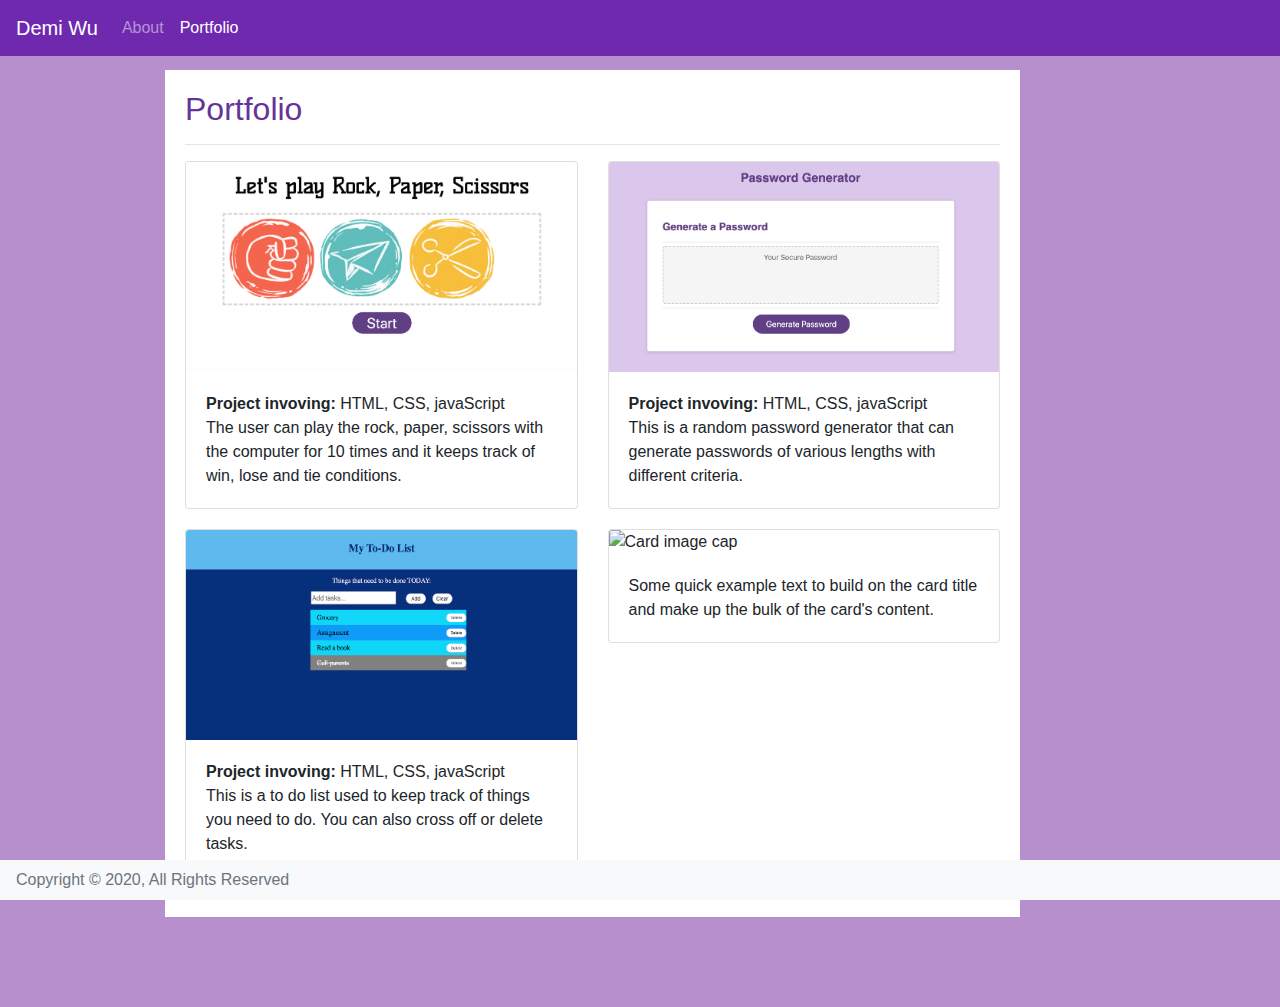
==== Portfolio.html @ 594d03e0 "add new projects" ====
<!DOCTYPE html>
<html>

<head>
    <meta charset="UTF-8">
    <meta name="viewport" content="width=device-width, initial-scale=1.0">
    <title>Portfolio</title>

    <link rel="stylesheet" href="https://maxcdn.bootstrapcdn.com/bootstrap/4.0.0/css/bootstrap.min.css"
        integrity="sha384-Gn5384xqQ1aoWXA+058RXPxPg6fy4IWvTNh0E263XmFcJlSAwiGgFAW/dAiS6JXm" crossorigin="anonymous">
    <link href="css/style-protfolio.css" type="text/css" rel="stylesheet">
    <script src="https://kit.fontawesome.com/29e5db4ce1.js" crossorigin="anonymous"></script>
</head>

<body>
    <!-- Navbar -->
    <nav class="navbar navbar-expand-sm navbar-dark fixed-top nav-color">
        <span class="navbar-brand mb-0 h1">Demi Wu</span>
        <button class="navbar-toggler" type="button" data-toggle="collapse" data-target="#navbarNavAltMarkup"
            aria-controls="navbarNavAltMarkup" aria-expanded="false" aria-label="Toggle navigation">
            <span class="navbar-toggler-icon"></span>
        </button>
        <div class="collapse navbar-collapse" id="navbarNavAltMarkup">
            <div class="navbar-nav">
                <a class="nav-item nav-link" href="index.html">About</a>
                <a class="nav-item nav-link active" href="Portfolio.html">Portfolio</a>
            </div>
        </div>
    </nav>

    <!-- cards for projects -->
    <div class="container">
        <div class="row">
            <div class="col-1">
            </div>
            <div class="col-9 main">
                <h2>Portfolio</h2>
                <hr>
                <div class="row">
                    <div class="col-sm-6">
                        <div class="card card-custom">
                            <a href="https://demiwu96.github.io/Rock_Paper_Scissor/" target="_blank"><img
                                    class="card-img-top" src="image/RPS.png"
                                    alt="screen shot of the rock paper scissors game"></a>
                            <div class="card-body">
                                <p class="card-text"><strong>Project invoving:</strong> HTML, CSS, javaScript<br>
                                    The user can play the rock, paper, scissors with the computer for 10
                                    times and it keeps track of win, lose and tie conditions.
                                </p>
                            </div>
                        </div>
                    </div>
                    <div class="col-sm-6">
                        <div class="card card-custom">
                            <a href="https://demiwu96.github.io/Assignment-3_Password_Generator/" target="_blank"><img
                                    class="card-img-top" src="image/password.png"
                                    alt="screen shot of the password generator"></a>
                            <div class="card-body">
                                <p class="card-text"><strong>Project invoving:</strong> HTML, CSS, javaScript<br>
                                    This is a random password generator that can generate passwords of various lengths
                                    with different criteria.
                                </p>
                            </div>
                        </div>
                    </div>
                </div>
                <div class="row">
                    <div class="col-sm-6">
                        <div class="card card-custom">
                            <a href=" https://demiwu96.github.io/To_Do_List/" target="_blank"><img class="card-img-top"
                                    src="image/toDoList.png" alt="screen shot of to do list"></a>
                            <div class="card-body">
                                <p class="card-text"><strong>Project invoving:</strong> HTML, CSS, javaScript<br>
                                    This is a to do list used to keep track of things you need to do. You can also cross
                                    off or delete tasks.
                                </p>
                            </div>
                        </div>
                    </div>
                    <div class="col-sm-6">
                        <div class="card card-custom">
                            <img class="card-img-top" src="http://placehold.it/150x100" alt="Card image cap">
                            <div class="card-body">
                                <p class="card-text">Some quick example text to build on the card title and make up the
                                    bulk
                                    of
                                    the card's content.</p>
                            </div>
                        </div>
                    </div>
                </div>
            </div>
            <div class="col-2">
            </div>
        </div>
    </div>

    <div id="contact-info">
        <div class="icon">
            <a href="mailto:demiwu96@gmail.com"><i class="fas fa-envelope-open-text"></i></a>
            <a href="https://github.com/demiwu96" target="_blank"><i class="fab fa-github-alt"></i></a>
            <a href="www.linkedin.com/in/demiwu-fnh" target="_blank"><i class="fab fa-linkedin"></i></a>
        </div>
    </div>

    <!-- footer -->
    <nav class="navbar fixed-bottom navbar-light bg-light">
        <span class="text-muted">Copyright © 2020, All Rights Reserved</span>
    </nav>
    <!-- <footer class="footer">
        <div class="container">
            <span class="text-muted">Copyright © 2020, Demi Wu. All Rights Reserved</span>
        </div>
    </footer> -->

    <!-- javaScript scripts from bootstrap -->
    <script src="https://code.jquery.com/jquery-3.4.1.slim.min.js"
        integrity="sha384-J6qa4849blE2+poT4WnyKhv5vZF5SrPo0iEjwBvKU7imGFAV0wwj1yYfoRSJoZ+n"
        crossorigin="anonymous"></script>
    <script src="https://cdn.jsdelivr.net/npm/popper.js@1.16.0/dist/umd/popper.min.js"
        integrity="sha384-Q6E9RHvbIyZFJoft+2mJbHaEWldlvI9IOYy5n3zV9zzTtmI3UksdQRVvoxMfooAo"
        crossorigin="anonymous"></script>
    <script src="https://stackpath.bootstrapcdn.com/bootstrap/4.4.1/js/bootstrap.min.js"
        integrity="sha384-wfSDF2E50Y2D1uUdj0O3uMBJnjuUD4Ih7YwaYd1iqfktj0Uod8GCExl3Og8ifwB6"
        crossorigin="anonymous"></script>

</body>

</html>
---- css/style-protfolio.css ----
body{
    background-color: rgb(182, 143, 204);
}

.nav-color{
    background-color: rgb(110, 41, 175);
}

h2{
    color: rebeccapurple;
}

.container{
    margin-top: 50px;
}

.main{
    width: 1024px;
    margin-top: 20px; 
    background-color: white;
    padding: 20px 20px;
}

.card-custom{
    margin-bottom: 20px;
}

/* .border{
    border-bottom: solid rgb(179, 179, 179) 2px;
} */

#contact-info{
    text-align: center;
    margin-top: 30px;
}

#icon{
    display: inline-block;
}

.fab{
    font-size: 40px;
    color: rgb(117, 53, 143);
    padding: 0 10px;
}

.fas{
    font-size: 40px;
    color: rgb(117, 53, 143);
    padding: 0 10px;
}

footer{
    background-color: white;
    text-align: center;
}

@media screen and (max-width: 768px){
    .main{
        width: 100%;
    }
    
    }
    
    @media screen and (max-width: 320px){
        .main{
            width: 100%;
        }
    }
    
    @media screen and (max-width: 168px){
        .main{
            width: 100%;
        }
    }
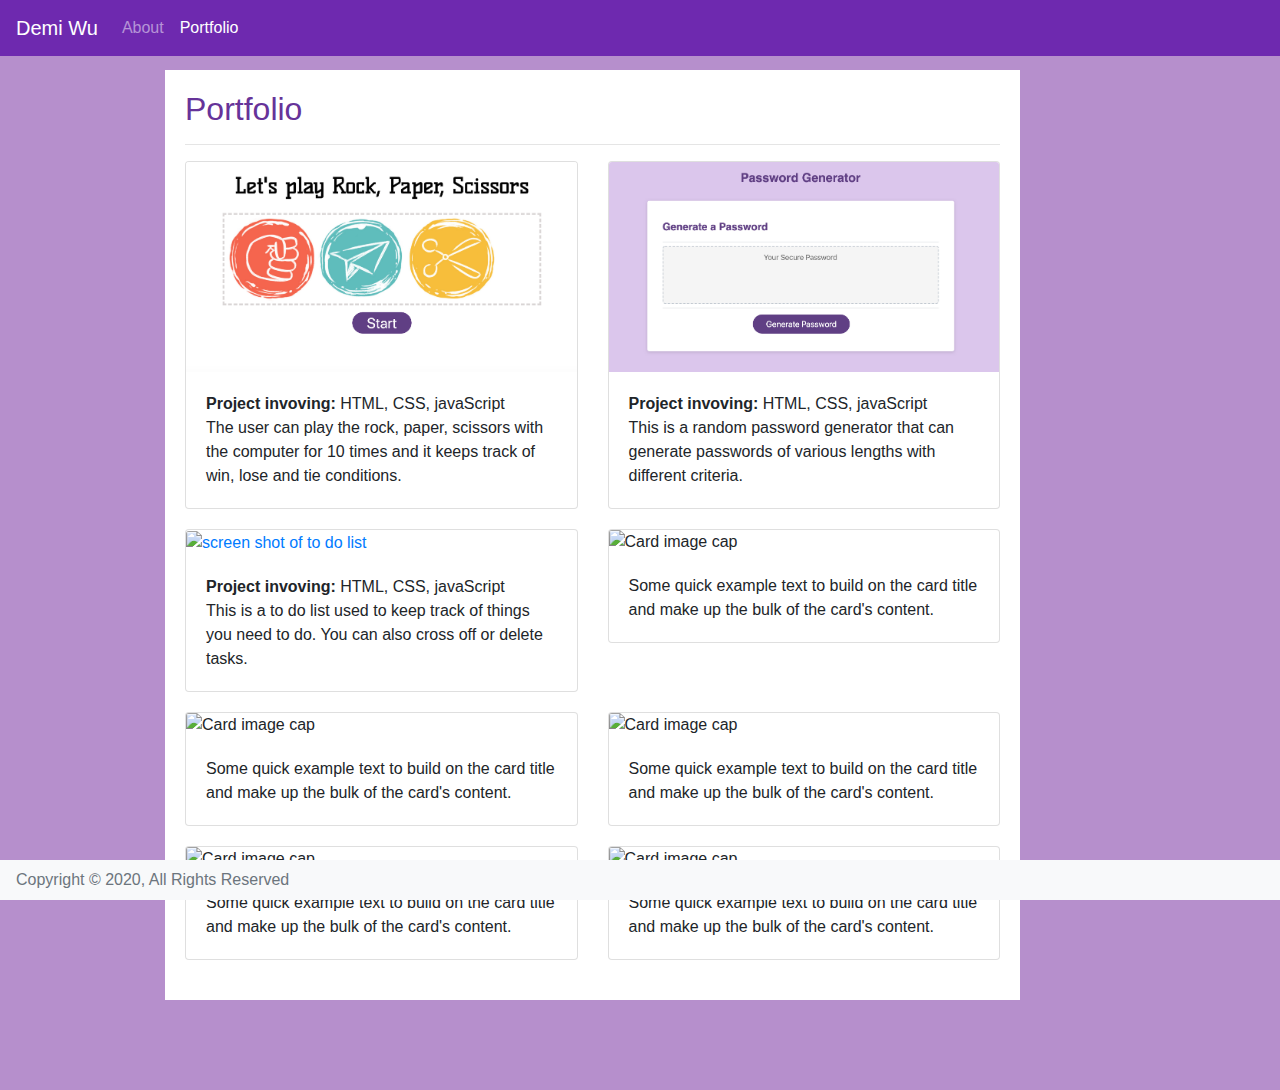
==== commit 42d84be5: "add new card" ====
--- a/Portfolio.html
+++ b/Portfolio.html
@@ -89,6 +89,54 @@
                         </div>
                     </div>
                 </div>
+                <div class="row">
+                    <div class="col-sm-6">
+                        <div class="card card-custom">
+                            <img class="card-img-top" src="http://placehold.it/150x100" alt="Card image cap">
+                            <div class="card-body">
+                                <p class="card-text">Some quick example text to build on the card title and make up the
+                                    bulk
+                                    of
+                                    the card's content.</p>
+                            </div>
+                        </div>
+                    </div>
+                    <div class="col-sm-6">
+                        <div class="card card-custom">
+                            <img class="card-img-top" src="http://placehold.it/150x100" alt="Card image cap">
+                            <div class="card-body">
+                                <p class="card-text">Some quick example text to build on the card title and make up the
+                                    bulk
+                                    of
+                                    the card's content.</p>
+                            </div>
+                        </div>
+                    </div>
+                </div>
+                <div class="row">
+                    <div class="col-sm-6">
+                        <div class="card card-custom">
+                            <img class="card-img-top" src="http://placehold.it/150x100" alt="Card image cap">
+                            <div class="card-body">
+                                <p class="card-text">Some quick example text to build on the card title and make up the
+                                    bulk
+                                    of
+                                    the card's content.</p>
+                            </div>
+                        </div>
+                    </div>
+                    <div class="col-sm-6">
+                        <div class="card card-custom">
+                            <img class="card-img-top" src="http://placehold.it/150x100" alt="Card image cap">
+                            <div class="card-body">
+                                <p class="card-text">Some quick example text to build on the card title and make up the
+                                    bulk
+                                    of
+                                    the card's content.</p>
+                            </div>
+                        </div>
+                    </div>
+                </div>
             </div>
             <div class="col-2">
             </div>
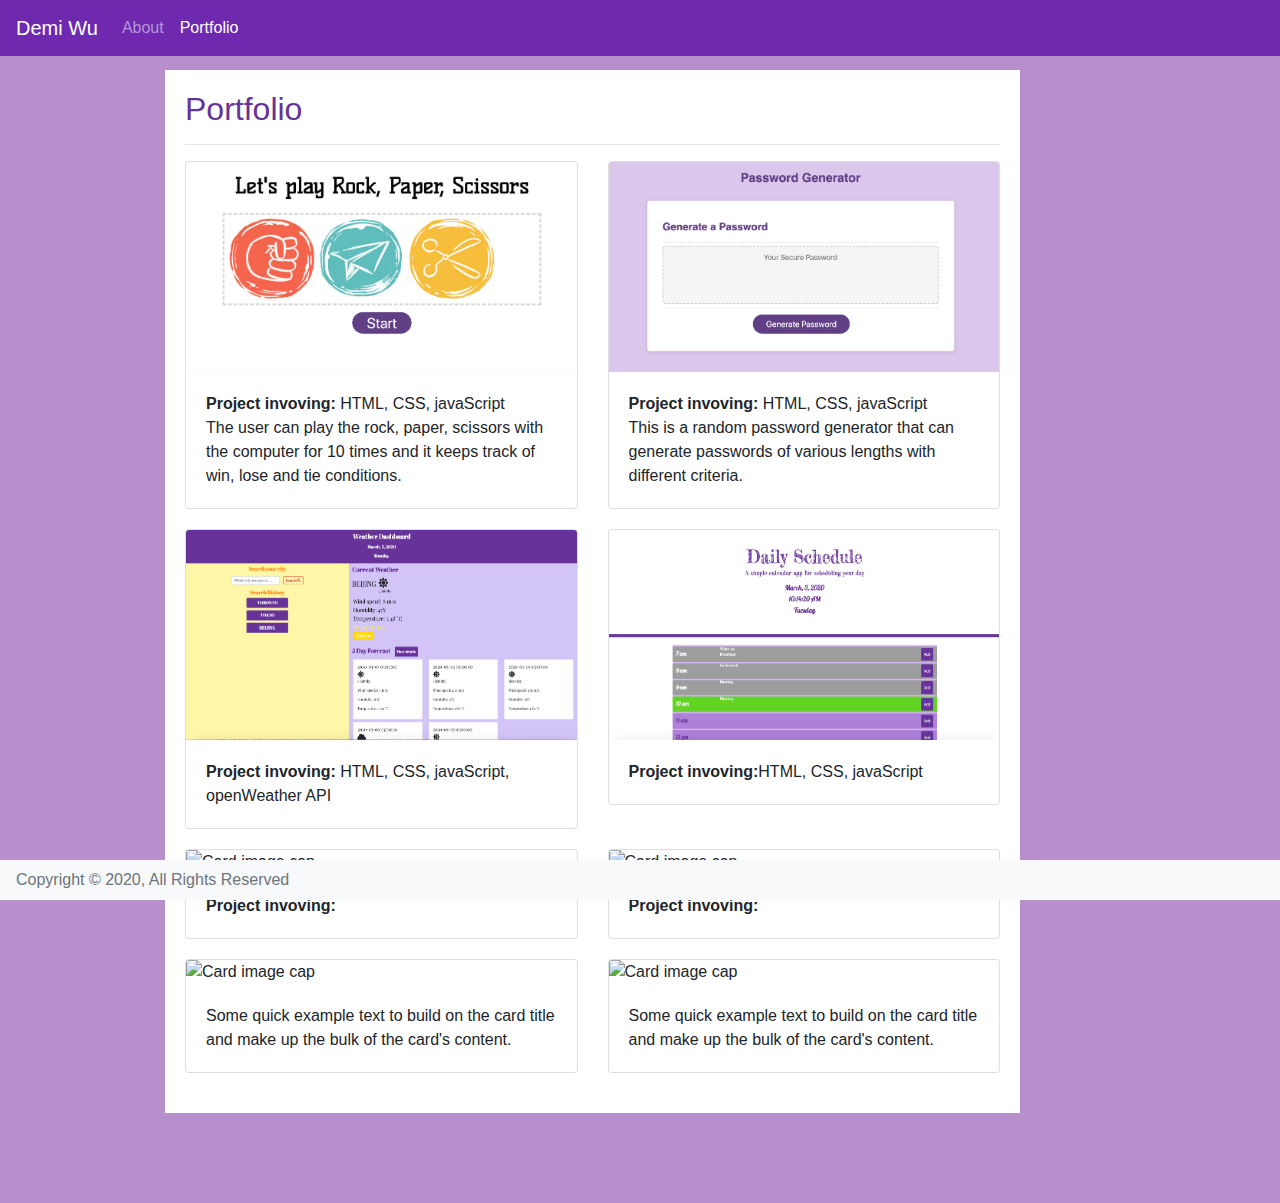
==== commit cfe0b7c3: "update projects" ====
--- a/Portfolio.html
+++ b/Portfolio.html
@@ -67,24 +67,19 @@
                 <div class="row">
                     <div class="col-sm-6">
                         <div class="card card-custom">
-                            <a href=" https://demiwu96.github.io/To_Do_List/" target="_blank"><img class="card-img-top"
-                                    src="image/toDoList.png" alt="screen shot of to do list"></a>
+                            <a href="" target="_blank"><img class="card-img-top"
+                                    src="image/weather dashboard.png" alt="screen shot of weather dashboard"></a>
                             <div class="card-body">
-                                <p class="card-text"><strong>Project invoving:</strong> HTML, CSS, javaScript<br>
-                                    This is a to do list used to keep track of things you need to do. You can also cross
-                                    off or delete tasks.
+                                <p class="card-text"><strong>Project invoving:</strong> HTML, CSS, javaScript, openWeather API<br>
                                 </p>
                             </div>
                         </div>
                     </div>
                     <div class="col-sm-6">
                         <div class="card card-custom">
-                            <img class="card-img-top" src="http://placehold.it/150x100" alt="Card image cap">
+                            <img class="card-img-top" src="image/DailySchedule.png" alt="screen shot of daily schedule">
                             <div class="card-body">
-                                <p class="card-text">Some quick example text to build on the card title and make up the
-                                    bulk
-                                    of
-                                    the card's content.</p>
+                                <p class="card-text"><strong>Project invoving:</strong>HTML, CSS, javaScript</p>
                             </div>
                         </div>
                     </div>
@@ -94,10 +89,7 @@
                         <div class="card card-custom">
                             <img class="card-img-top" src="http://placehold.it/150x100" alt="Card image cap">
                             <div class="card-body">
-                                <p class="card-text">Some quick example text to build on the card title and make up the
-                                    bulk
-                                    of
-                                    the card's content.</p>
+                                <p class="card-text"><strong>Project invoving:</strong></p>
                             </div>
                         </div>
                     </div>
@@ -105,10 +97,7 @@
                         <div class="card card-custom">
                             <img class="card-img-top" src="http://placehold.it/150x100" alt="Card image cap">
                             <div class="card-body">
-                                <p class="card-text">Some quick example text to build on the card title and make up the
-                                    bulk
-                                    of
-                                    the card's content.</p>
+                                <p class="card-text"><strong>Project invoving:</strong></p>
                             </div>
                         </div>
                     </div>
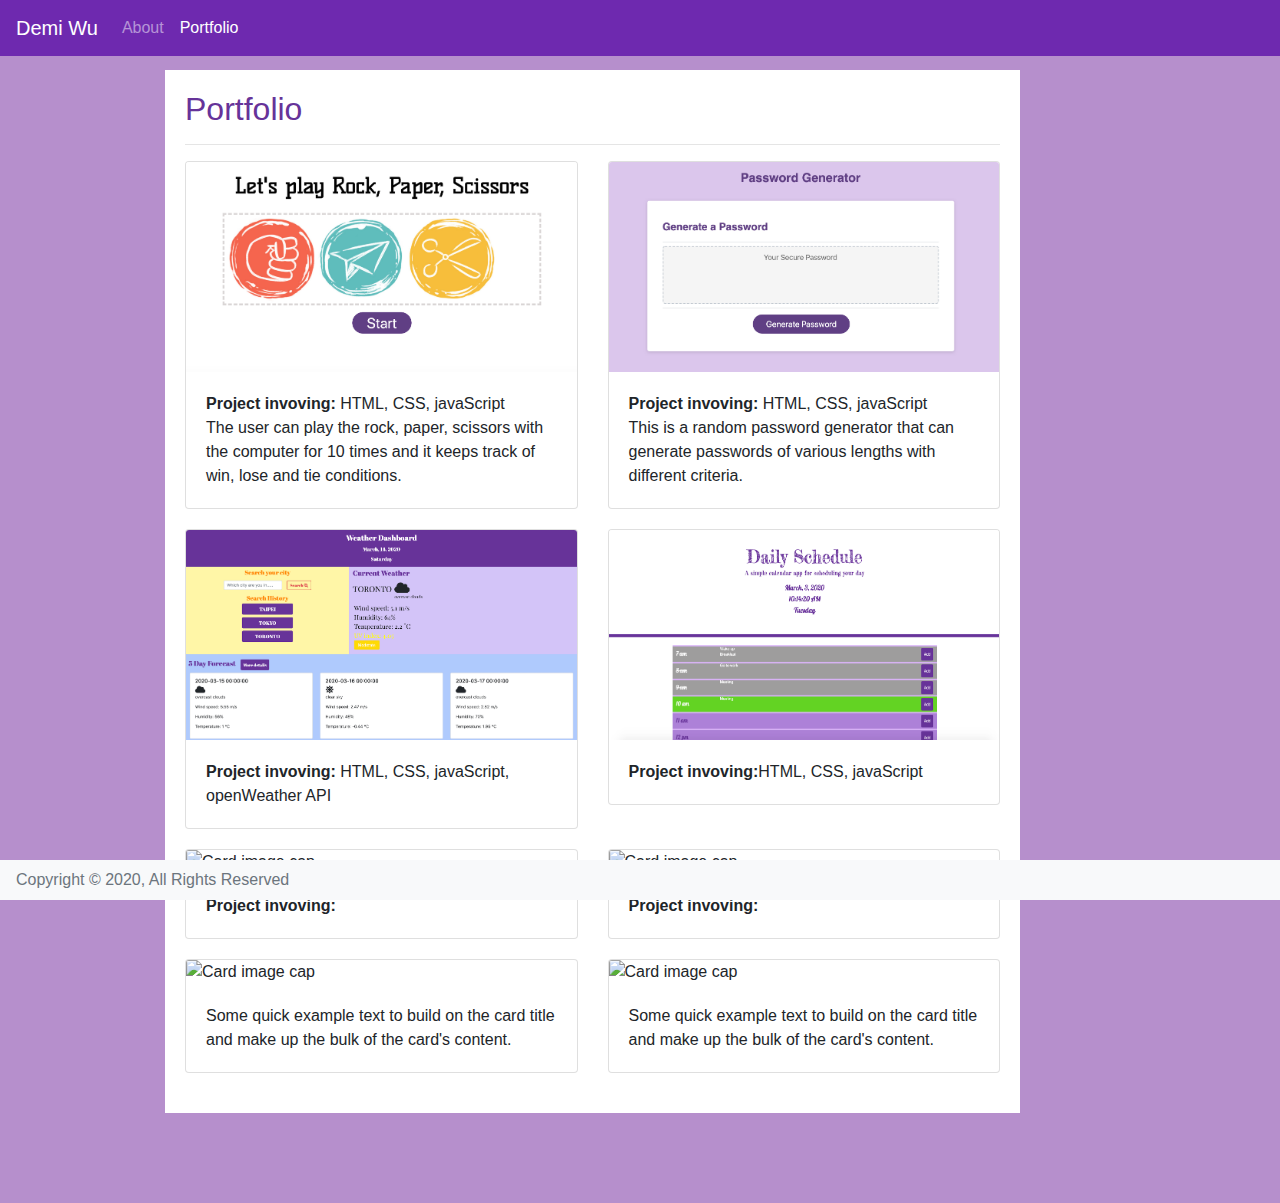
==== commit 8ffd9521: "add new project" ====
--- a/Portfolio.html
+++ b/Portfolio.html
@@ -67,8 +67,8 @@
                 <div class="row">
                     <div class="col-sm-6">
                         <div class="card card-custom">
-                            <a href="" target="_blank"><img class="card-img-top"
-                                    src="image/weather dashboard.png" alt="screen shot of weather dashboard"></a>
+                            <a href="https://demiwu96.github.io/Weather_Dashboard/" target="_blank"><img class="card-img-top"
+                                    src="image/weather.png" alt="screen shot of weather dashboard"></a>
                             <div class="card-body">
                                 <p class="card-text"><strong>Project invoving:</strong> HTML, CSS, javaScript, openWeather API<br>
                                 </p>
@@ -77,7 +77,8 @@
                     </div>
                     <div class="col-sm-6">
                         <div class="card card-custom">
-                            <img class="card-img-top" src="image/DailySchedule.png" alt="screen shot of daily schedule">
+                            <a href="https://demiwu96.github.io/Assignment-5_Daily_Schedule/" target="_blank"><img class="card-img-top" src="image/DailySchedule.png" alt="screen shot of daily schedule"></a>
+                            
                             <div class="card-body">
                                 <p class="card-text"><strong>Project invoving:</strong>HTML, CSS, javaScript</p>
                             </div>
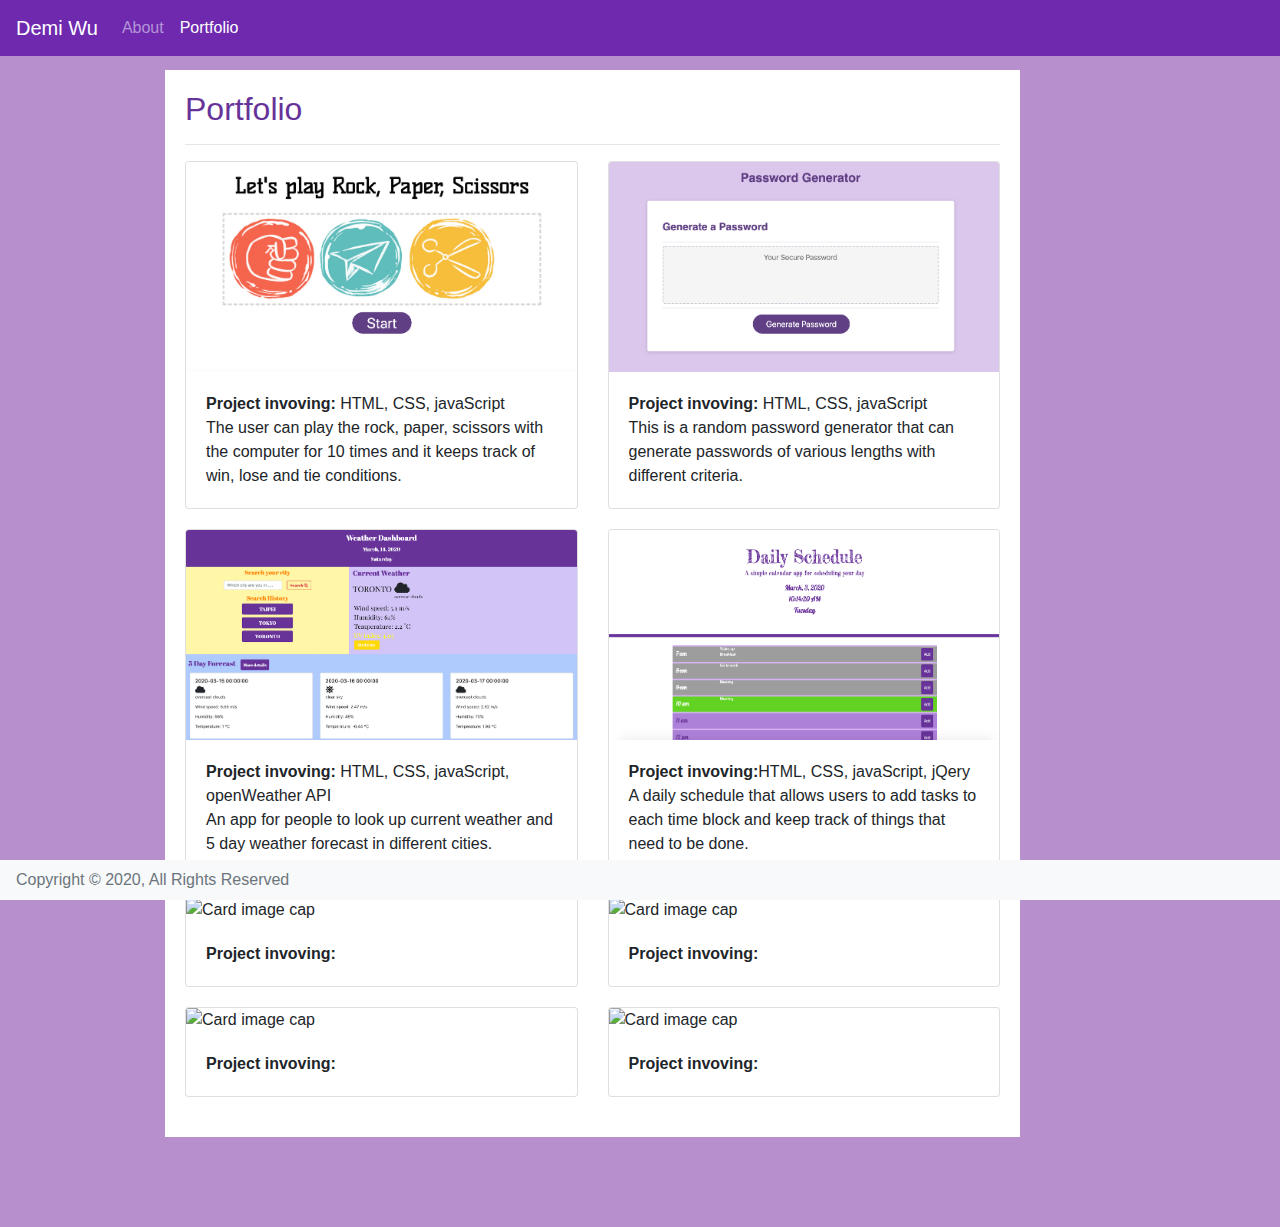
==== commit 45c88f44: "add new project" ====
--- a/Portfolio.html
+++ b/Portfolio.html
@@ -70,7 +70,7 @@
                             <a href="https://demiwu96.github.io/Weather_Dashboard/" target="_blank"><img class="card-img-top"
                                     src="image/weather.png" alt="screen shot of weather dashboard"></a>
                             <div class="card-body">
-                                <p class="card-text"><strong>Project invoving:</strong> HTML, CSS, javaScript, openWeather API<br>
+                                <p class="card-text"><strong>Project invoving:</strong> HTML, CSS, javaScript, openWeather API<br>An app for people to look up current weather and 5 day weather forecast in different cities.
                                 </p>
                             </div>
                         </div>
@@ -80,7 +80,7 @@
                             <a href="https://demiwu96.github.io/Assignment-5_Daily_Schedule/" target="_blank"><img class="card-img-top" src="image/DailySchedule.png" alt="screen shot of daily schedule"></a>
                             
                             <div class="card-body">
-                                <p class="card-text"><strong>Project invoving:</strong>HTML, CSS, javaScript</p>
+                                <p class="card-text"><strong>Project invoving:</strong>HTML, CSS, javaScript, jQery<br>A daily schedule that allows users to add tasks to each time block and keep track of things that need to be done.</p>
                             </div>
                         </div>
                     </div>
@@ -108,10 +108,7 @@
                         <div class="card card-custom">
                             <img class="card-img-top" src="http://placehold.it/150x100" alt="Card image cap">
                             <div class="card-body">
-                                <p class="card-text">Some quick example text to build on the card title and make up the
-                                    bulk
-                                    of
-                                    the card's content.</p>
+                                <p class="card-text"><strong>Project invoving:</strong></p>
                             </div>
                         </div>
                     </div>
@@ -119,10 +116,7 @@
                         <div class="card card-custom">
                             <img class="card-img-top" src="http://placehold.it/150x100" alt="Card image cap">
                             <div class="card-body">
-                                <p class="card-text">Some quick example text to build on the card title and make up the
-                                    bulk
-                                    of
-                                    the card's content.</p>
+                                <p class="card-text"><strong>Project invoving:</strong></p>
                             </div>
                         </div>
                     </div>
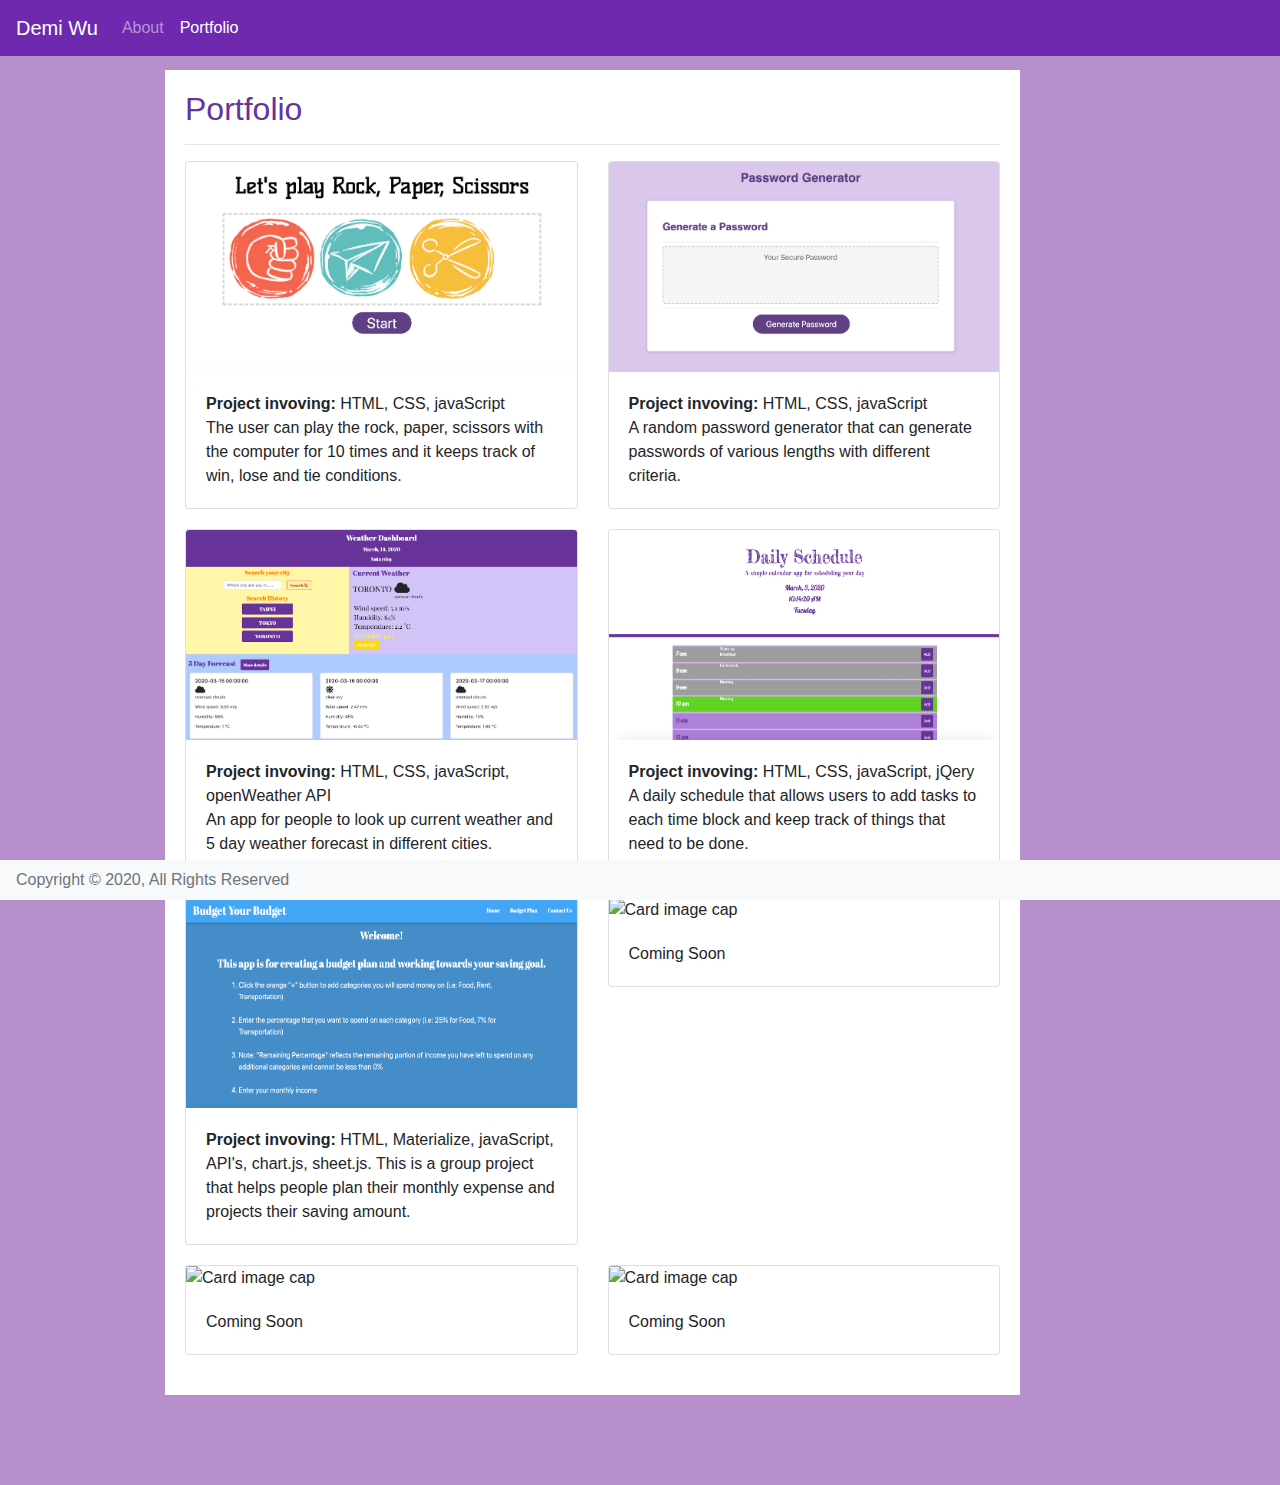
==== commit 252909ac: "update protfolio" ====
--- a/Portfolio.html
+++ b/Portfolio.html
@@ -52,12 +52,12 @@
                     </div>
                     <div class="col-sm-6">
                         <div class="card card-custom">
-                            <a href="https://demiwu96.github.io/Assignment-3_Password_Generator/" target="_blank"><img
+                            <a href="https://demiwu96.github.io/Password_Generator/" target="_blank"><img
                                     class="card-img-top" src="image/password.png"
                                     alt="screen shot of the password generator"></a>
                             <div class="card-body">
                                 <p class="card-text"><strong>Project invoving:</strong> HTML, CSS, javaScript<br>
-                                    This is a random password generator that can generate passwords of various lengths
+                                    A random password generator that can generate passwords of various lengths
                                     with different criteria.
                                 </p>
                             </div>
@@ -67,20 +67,55 @@
                 <div class="row">
                     <div class="col-sm-6">
                         <div class="card card-custom">
-                            <a href="https://demiwu96.github.io/Weather_Dashboard/" target="_blank"><img class="card-img-top"
-                                    src="image/weather.png" alt="screen shot of weather dashboard"></a>
+                            <a href="https://demiwu96.github.io/Weather_Dashboard/" target="_blank"><img
+                                    class="card-img-top" src="image/weather.png"
+                                    alt="screen shot of weather dashboard"></a>
                             <div class="card-body">
-                                <p class="card-text"><strong>Project invoving:</strong> HTML, CSS, javaScript, openWeather API<br>An app for people to look up current weather and 5 day weather forecast in different cities.
+                                <p class="card-text"><strong>Project invoving:</strong> HTML, CSS, javaScript,
+                                    openWeather API<br>An app for people to look up current weather and 5 day weather
+                                    forecast in different cities.
                                 </p>
                             </div>
                         </div>
                     </div>
                     <div class="col-sm-6">
                         <div class="card card-custom">
-                            <a href="https://demiwu96.github.io/Assignment-5_Daily_Schedule/" target="_blank"><img class="card-img-top" src="image/DailySchedule.png" alt="screen shot of daily schedule"></a>
-                            
+                            <a href="https://demiwu96.github.io/Daily_Schedule/" target="_blank"><img
+                                    class="card-img-top" src="image/DailySchedule.png"
+                                    alt="screen shot of daily schedule"></a>
+
                             <div class="card-body">
-                                <p class="card-text"><strong>Project invoving:</strong>HTML, CSS, javaScript, jQery<br>A daily schedule that allows users to add tasks to each time block and keep track of things that need to be done.</p>
+                                <p class="card-text"><strong>Project invoving:</strong> HTML, CSS, javaScript,
+                                    jQery<br>A
+                                    daily schedule that allows users to add tasks to each time block and keep track of
+                                    things that need to be done.</p>
+                            </div>
+                        </div>
+                    </div>
+                </div>
+                <div class="row">
+                    <div class="col-sm-6">
+                        <div class="card card-custom">
+                            <a href="https://gh0stl0nely.github.io/Budget-your-budget/" target="_blank"><img
+                                    class="card-img-top" src="image/budget.png"
+                                    alt="screen shot of budget your budget"></a>
+                            <div class="card-body">
+                                <p class="card-text">
+                                    <strong>Project invoving:</strong> HTML, Materialize, javaScript, API's, chart.js,
+                                    sheet.js. This is a group project that helps people plan their monthly expense
+                                    and projects their saving amount.
+                                </p>
+                            </div>
+                        </div>
+                    </div>
+                    <div class="col-sm-6">
+                        <div class="card card-custom">
+                            <img class="card-img-top" src="http://placehold.it/150x100" alt="Card image cap">
+                            <div class="card-body">
+                                <p class="card-text">
+                                    Coming Soon
+                                    <!-- <strong>Project invoving:</strong> -->
+                                </p>
                             </div>
                         </div>
                     </div>
@@ -90,7 +125,10 @@
                         <div class="card card-custom">
                             <img class="card-img-top" src="http://placehold.it/150x100" alt="Card image cap">
                             <div class="card-body">
-                                <p class="card-text"><strong>Project invoving:</strong></p>
+                                <p class="card-text">
+                                    Coming Soon
+                                    <!-- <strong>Project invoving:</strong> -->
+                                </p>
                             </div>
                         </div>
                     </div>
@@ -98,25 +136,10 @@
                         <div class="card card-custom">
                             <img class="card-img-top" src="http://placehold.it/150x100" alt="Card image cap">
                             <div class="card-body">
-                                <p class="card-text"><strong>Project invoving:</strong></p>
-                            </div>
-                        </div>
-                    </div>
-                </div>
-                <div class="row">
-                    <div class="col-sm-6">
-                        <div class="card card-custom">
-                            <img class="card-img-top" src="http://placehold.it/150x100" alt="Card image cap">
-                            <div class="card-body">
-                                <p class="card-text"><strong>Project invoving:</strong></p>
-                            </div>
-                        </div>
-                    </div>
-                    <div class="col-sm-6">
-                        <div class="card card-custom">
-                            <img class="card-img-top" src="http://placehold.it/150x100" alt="Card image cap">
-                            <div class="card-body">
-                                <p class="card-text"><strong>Project invoving:</strong></p>
+                                <p class="card-text">
+                                    Coming Soon
+                                    <!-- <strong>Project invoving:</strong> -->
+                                </p>
                             </div>
                         </div>
                     </div>
@@ -139,11 +162,6 @@
     <nav class="navbar fixed-bottom navbar-light bg-light">
         <span class="text-muted">Copyright © 2020, All Rights Reserved</span>
     </nav>
-    <!-- <footer class="footer">
-        <div class="container">
-            <span class="text-muted">Copyright © 2020, Demi Wu. All Rights Reserved</span>
-        </div>
-    </footer> -->
 
     <!-- javaScript scripts from bootstrap -->
     <script src="https://code.jquery.com/jquery-3.4.1.slim.min.js"
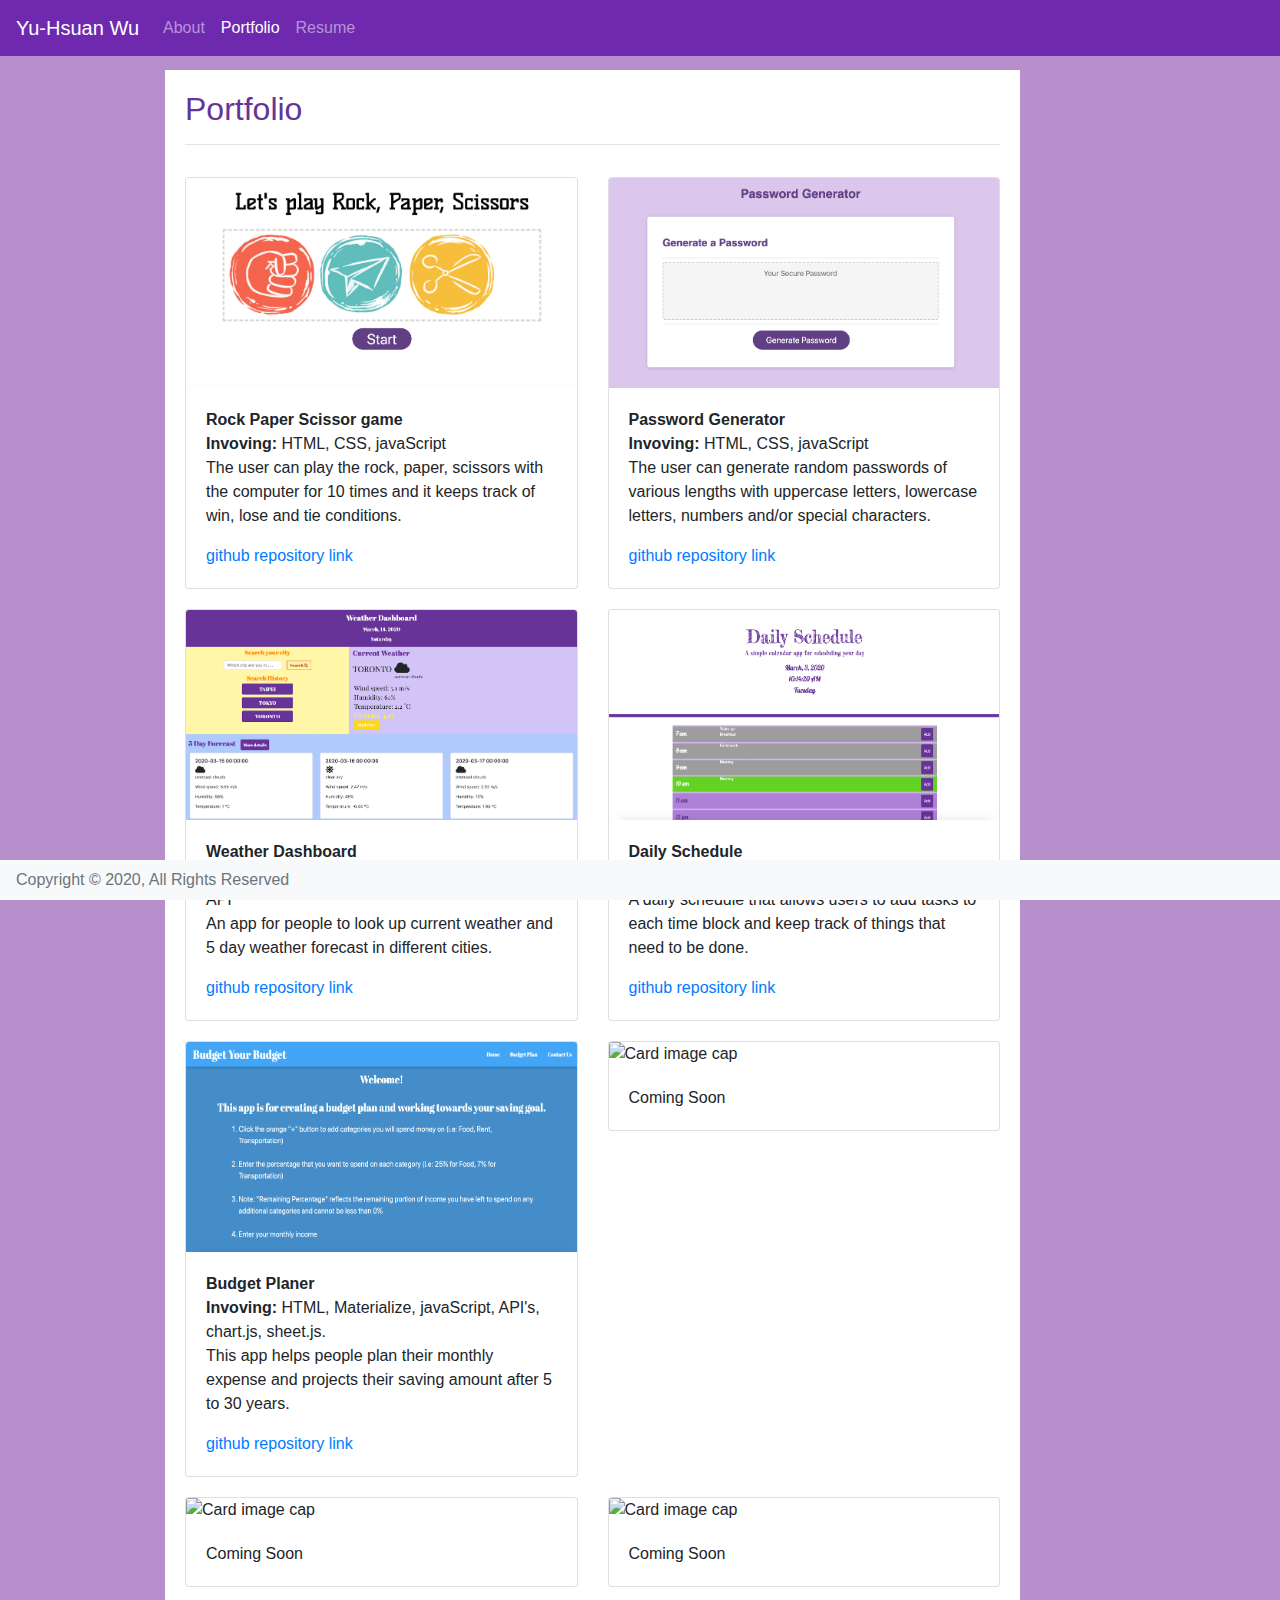
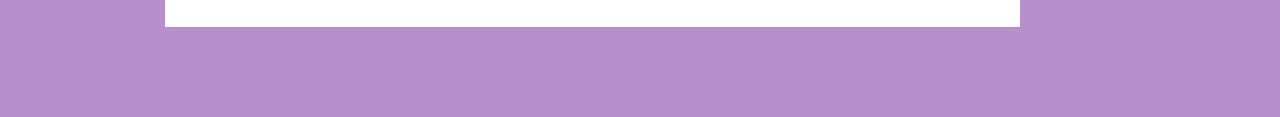
==== commit 7827e400: "add resume, projects" ====
--- a/Portfolio.html
+++ b/Portfolio.html
@@ -15,7 +15,7 @@
 <body>
     <!-- Navbar -->
     <nav class="navbar navbar-expand-sm navbar-dark fixed-top nav-color">
-        <span class="navbar-brand mb-0 h1">Demi Wu</span>
+        <span class="navbar-brand mb-0 h1">Yu-Hsuan Wu</span>
         <button class="navbar-toggler" type="button" data-toggle="collapse" data-target="#navbarNavAltMarkup"
             aria-controls="navbarNavAltMarkup" aria-expanded="false" aria-label="Toggle navigation">
             <span class="navbar-toggler-icon"></span>
@@ -24,6 +24,7 @@
             <div class="navbar-nav">
                 <a class="nav-item nav-link" href="index.html">About</a>
                 <a class="nav-item nav-link active" href="Portfolio.html">Portfolio</a>
+                <a class="nav-item nav-link" href="./resume.pdf" target="_blank">Resume</a>
             </div>
         </div>
     </nav>
@@ -37,16 +38,22 @@
                 <h2>Portfolio</h2>
                 <hr>
                 <div class="row">
+                    <p></p>
+                </div>
+                <div class="row">
                     <div class="col-sm-6">
                         <div class="card card-custom">
                             <a href="https://demiwu96.github.io/Rock_Paper_Scissor/" target="_blank"><img
                                     class="card-img-top" src="image/RPS.png"
                                     alt="screen shot of the rock paper scissors game"></a>
                             <div class="card-body">
-                                <p class="card-text"><strong>Project invoving:</strong> HTML, CSS, javaScript<br>
+                                <p class="card-text"><strong>Rock Paper Scissor game</strong><br>
+                                    <strong>Invoving:</strong> HTML, CSS, javaScript<br>
                                     The user can play the rock, paper, scissors with the computer for 10
                                     times and it keeps track of win, lose and tie conditions.
                                 </p>
+                                <a href="https://github.com/demiwu96/Rock_Paper_Scissor" target="_blank">github
+                                    repository link</a>
                             </div>
                         </div>
                     </div>
@@ -56,10 +63,13 @@
                                     class="card-img-top" src="image/password.png"
                                     alt="screen shot of the password generator"></a>
                             <div class="card-body">
-                                <p class="card-text"><strong>Project invoving:</strong> HTML, CSS, javaScript<br>
-                                    A random password generator that can generate passwords of various lengths
-                                    with different criteria.
+                                <p class="card-text"><strong>Password Generator</strong><br>
+                                    <strong>Invoving:</strong> HTML, CSS, javaScript<br>
+                                    The user can generate random passwords of various lengths
+                                    with uppercase letters, lowercase letters, numbers and/or special characters.
                                 </p>
+                                <a href="https://github.com/demiwu96/Password_Generator" target="_blank">github
+                                    repository link</a>
                             </div>
                         </div>
                     </div>
@@ -71,10 +81,13 @@
                                     class="card-img-top" src="image/weather.png"
                                     alt="screen shot of weather dashboard"></a>
                             <div class="card-body">
-                                <p class="card-text"><strong>Project invoving:</strong> HTML, CSS, javaScript,
+                                <p class="card-text"><strong>Weather Dashboard</strong><br>
+                                    <strong>Invoving:</strong> HTML, CSS, javaScript,
                                     openWeather API<br>An app for people to look up current weather and 5 day weather
                                     forecast in different cities.
                                 </p>
+                                <a href="https://github.com/demiwu96/Weather_Dashboard" target="_blank">github
+                                    repository link</a>
                             </div>
                         </div>
                     </div>
@@ -83,12 +96,15 @@
                             <a href="https://demiwu96.github.io/Daily_Schedule/" target="_blank"><img
                                     class="card-img-top" src="image/DailySchedule.png"
                                     alt="screen shot of daily schedule"></a>
-
                             <div class="card-body">
-                                <p class="card-text"><strong>Project invoving:</strong> HTML, CSS, javaScript,
-                                    jQery<br>A
-                                    daily schedule that allows users to add tasks to each time block and keep track of
-                                    things that need to be done.</p>
+                                <p class="card-text"><strong>Daily Schedule</strong><br>
+                                    <strong>Invoving:</strong> HTML, CSS, javaScript,
+                                    jQery<br> A daily schedule that allows users to add tasks to each time block and
+                                    keep track of
+                                    things that need to be done.
+                                </p>
+                                <a href="https://github.com/demiwu96/Daily_Schedule" target="_blank">github repository
+                                    link</a>
                             </div>
                         </div>
                     </div>
@@ -100,11 +116,14 @@
                                     class="card-img-top" src="image/budget.png"
                                     alt="screen shot of budget your budget"></a>
                             <div class="card-body">
-                                <p class="card-text">
-                                    <strong>Project invoving:</strong> HTML, Materialize, javaScript, API's, chart.js,
-                                    sheet.js. This is a group project that helps people plan their monthly expense
-                                    and projects their saving amount.
+                                <p class="card-text"><strong>Budget Planer</strong><br>
+                                    <strong>Invoving:</strong> HTML, Materialize, javaScript, API's, chart.js,
+                                    sheet.js.<br>
+                                    This app helps people plan their monthly expense
+                                    and projects their saving amount after 5 to 30 years.
                                 </p>
+                                <a href="https://github.com/demiwu96/Budget-your-budget" target="_blank">github
+                                    repository link</a>
                             </div>
                         </div>
                     </div>
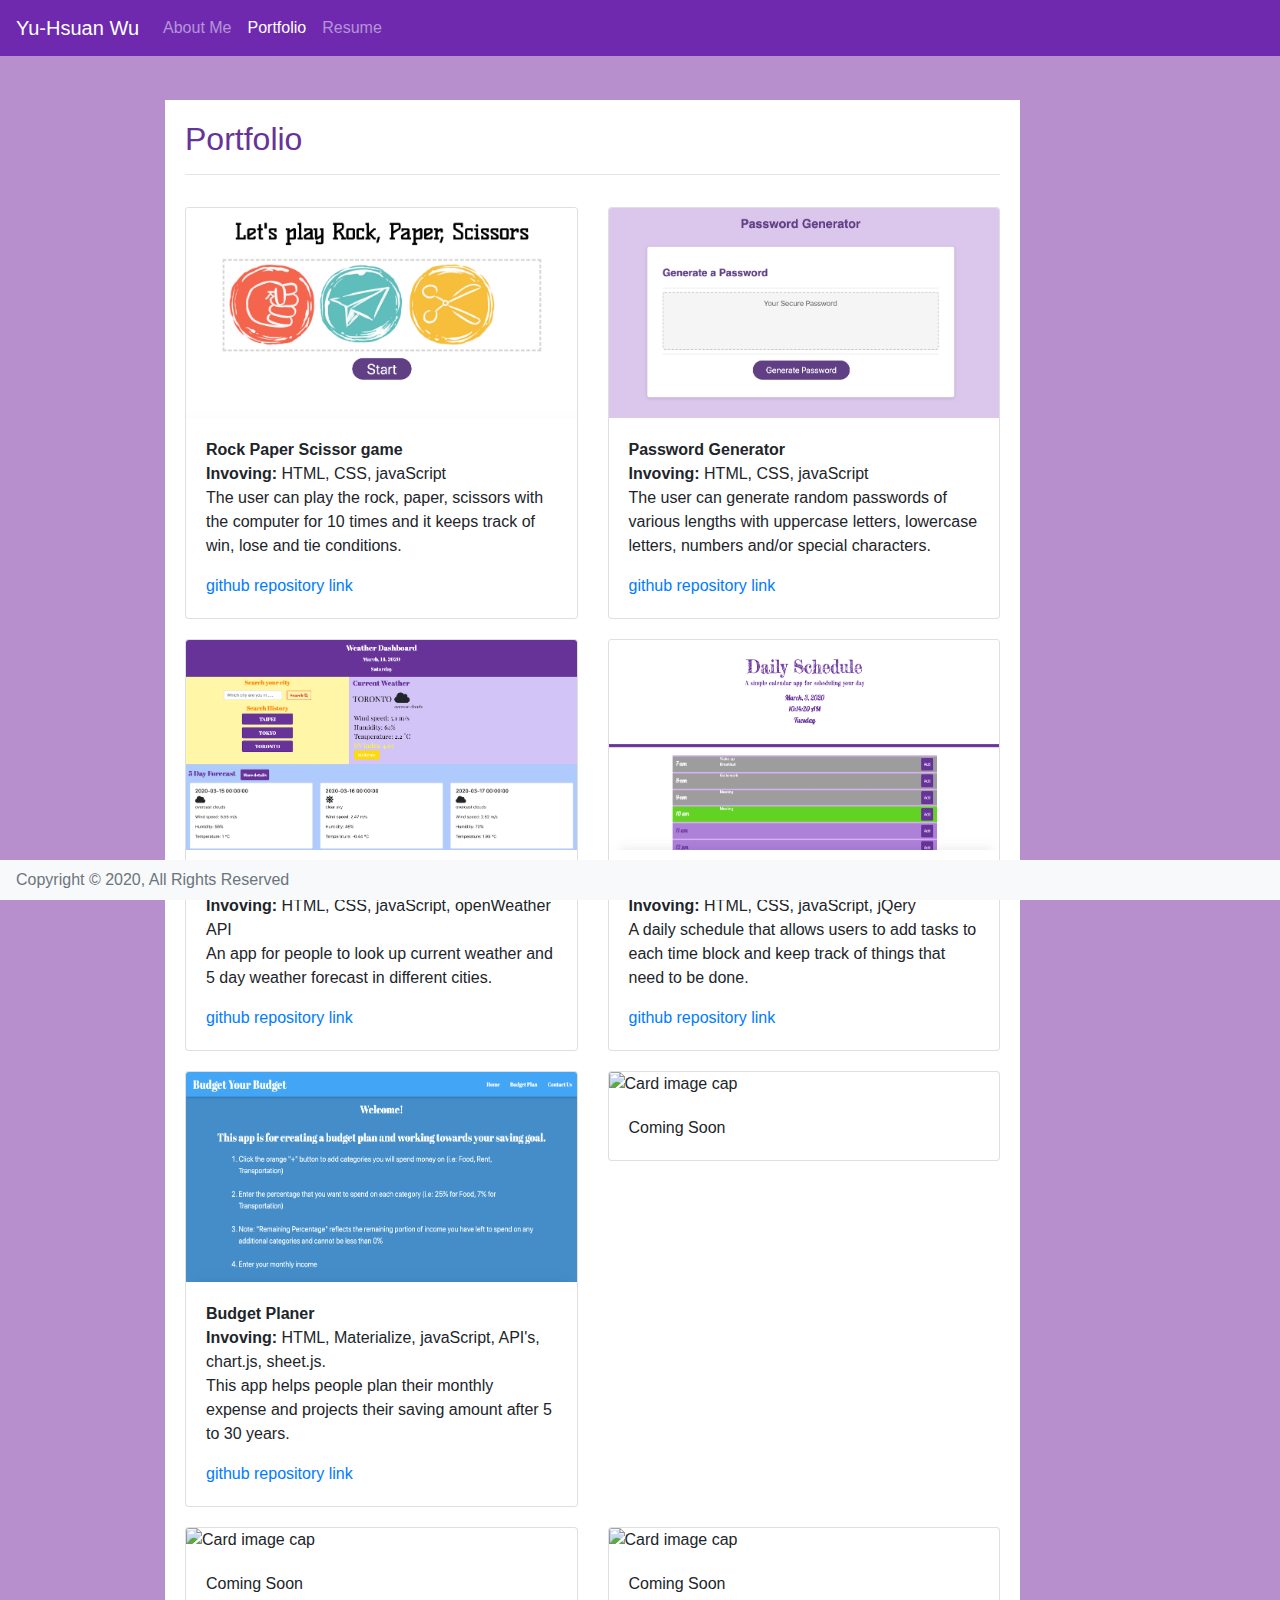
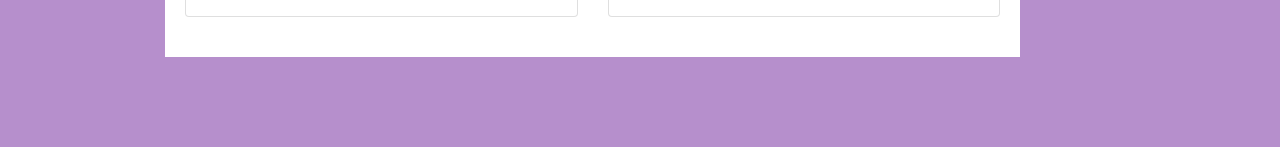
==== commit 172aba91: "updated navbar" ====
--- a/Portfolio.html
+++ b/Portfolio.html
@@ -22,7 +22,7 @@
         </button>
         <div class="collapse navbar-collapse" id="navbarNavAltMarkup">
             <div class="navbar-nav">
-                <a class="nav-item nav-link" href="index.html">About</a>
+                <a class="nav-item nav-link" href="index.html">About Me</a>
                 <a class="nav-item nav-link active" href="Portfolio.html">Portfolio</a>
                 <a class="nav-item nav-link" href="./resume.pdf" target="_blank">Resume</a>
             </div>
--- a/css/style-protfolio.css
+++ b/css/style-protfolio.css
@@ -11,7 +11,7 @@
 }
 
 .container{
-    margin-top: 50px;
+    margin-top: 80px;
 }
 
 .main{
